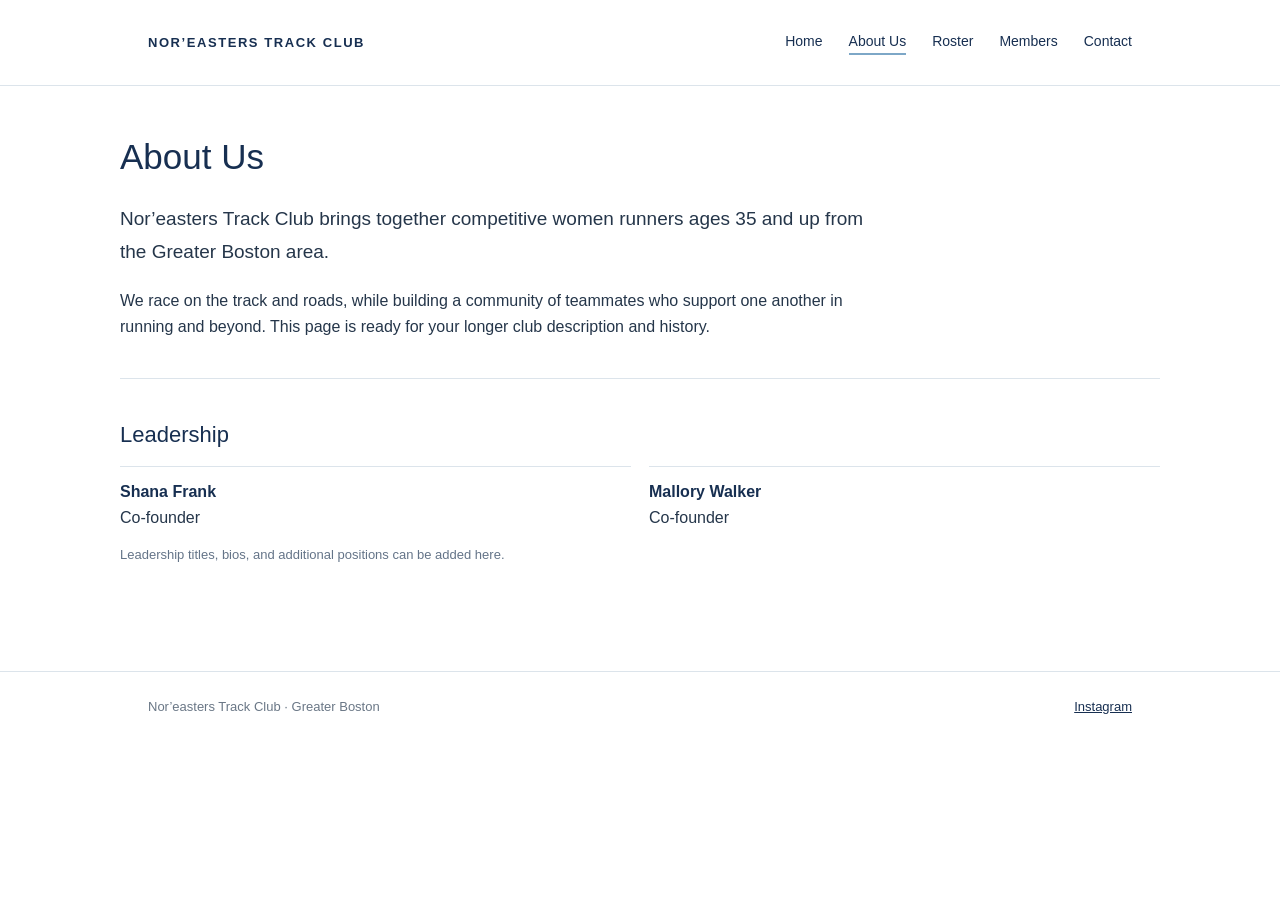
==== about.html @ d10325d3 "Add files via upload" ====
<!doctype html><html lang="en"><head><meta charset="utf-8"><meta name="viewport" content="width=device-width, initial-scale=1"><title>About Us | Nor’easters Track Club</title><link rel="stylesheet" href="assets/style.css"></head><body><header class="header"><div class="wrap nav"><a class="brand" href="index.html">NOR’EASTERS TRACK CLUB</a><nav class="links"><a href="index.html" >Home</a><a href="about.html" aria-current=page>About Us</a><a href="roster.html" >Roster</a><a href="members.html" >Members</a><a href="contact.html" >Contact</a></nav></div></header><main><section class="wrap section"><h1>About Us</h1><p class="lead">Nor’easters Track Club brings together competitive women runners ages 35 and up from the Greater Boston area.</p><p>We race on the track and roads, while building a community of teammates who support one another in running and beyond. This page is ready for your longer club description and history.</p><hr class="rule"><h2>Leadership</h2><div class="leadership"><div class="leader"><strong>Shana Frank</strong>Co-founder</div><div class="leader"><strong>Mallory Walker</strong>Co-founder</div></div><p class="note">Leadership titles, bios, and additional positions can be added here.</p></section></main><footer><div class="wrap footer"><span>Nor’easters Track Club · Greater Boston</span><a href="https://www.instagram.com/noreasterstrackclub/">Instagram</a></div></footer><script src="assets/main.js"></script></body></html>
---- assets/style.css ----
:root{--navy:#172f51;--blue:#7da7c7;--ink:#25364a;--line:#dce4eb}*{box-sizing:border-box}body{margin:0;font:16px/1.65 Arial,Helvetica,sans-serif;color:var(--ink);background:white}a{color:var(--navy)}.wrap{max-width:1040px;margin:auto;padding:0 28px}.header{border-bottom:1px solid var(--line);background:#fff}.nav{display:flex;justify-content:space-between;align-items:center;gap:25px;min-height:85px}.brand{font-weight:700;letter-spacing:.12em;text-decoration:none;font-size:13px}.links{display:flex;gap:26px;flex-wrap:wrap}.links a{text-decoration:none;font-size:14px}.links a[aria-current]{border-bottom:2px solid var(--blue)}main{min-height:65vh}.home-logo{display:block;width:min(650px,100%);margin:60px auto 48px}.section{padding:50px 0 75px}.section.narrow{max-width:780px}.section h1{font-size:35px;line-height:1.2;font-weight:500;color:var(--navy);margin:0 0 24px}.section h2{font-size:22px;color:var(--navy);font-weight:500;margin:38px 0 12px}.section p{max-width:760px}.lead{font-size:19px;line-height:1.75}.rule{border:0;border-top:1px solid var(--line);margin:38px 0}.button{display:inline-block;padding:10px 20px;border:1px solid var(--navy);background:var(--navy);color:white;text-decoration:none;font-size:14px;cursor:pointer}.button:hover{background:#294c78}.roster{display:grid;grid-template-columns:repeat(3,1fr);gap:30px;margin-top:35px}.person{border:1px solid var(--line);padding:0 0 18px}.portrait{aspect-ratio:4/4.3;background:#edf2f6;display:grid;place-items:center;color:#73869a;font-size:13px;letter-spacing:.08em}.portrait img{width:100%;height:100%;object-fit:cover}.person h2{margin:16px 18px 4px;font-size:19px}.person p{margin:0 18px;font-size:14px}.leadership{display:grid;grid-template-columns:repeat(2,1fr);gap:18px}.leader{border-top:1px solid var(--line);padding-top:12px}.leader strong{display:block;color:var(--navy)}.note{color:#647488;font-size:13px}.field{display:block;margin:0 0 18px;font-size:14px}.field input,.field textarea{display:block;margin-top:5px;padding:11px;width:100%;border:1px solid #bdcbd6;font:inherit;border-radius:0}.field textarea{min-height:140px}footer{border-top:1px solid var(--line);padding:24px 0;color:#6a7786;font-size:13px}.footer{display:flex;justify-content:space-between;gap:16px}.member-panel{padding:24px;border:1px solid var(--line);background:#f6f9fb} @media(max-width:700px){.nav{display:block;padding-top:18px;padding-bottom:16px}.links{gap:12px 19px;margin-top:14px}.roster{grid-template-columns:repeat(2,1fr)}.leadership{grid-template-columns:1fr}.home-logo{margin:38px auto}.section{padding:35px 0 55px}}@media(max-width:440px){.roster{grid-template-columns:1fr}}
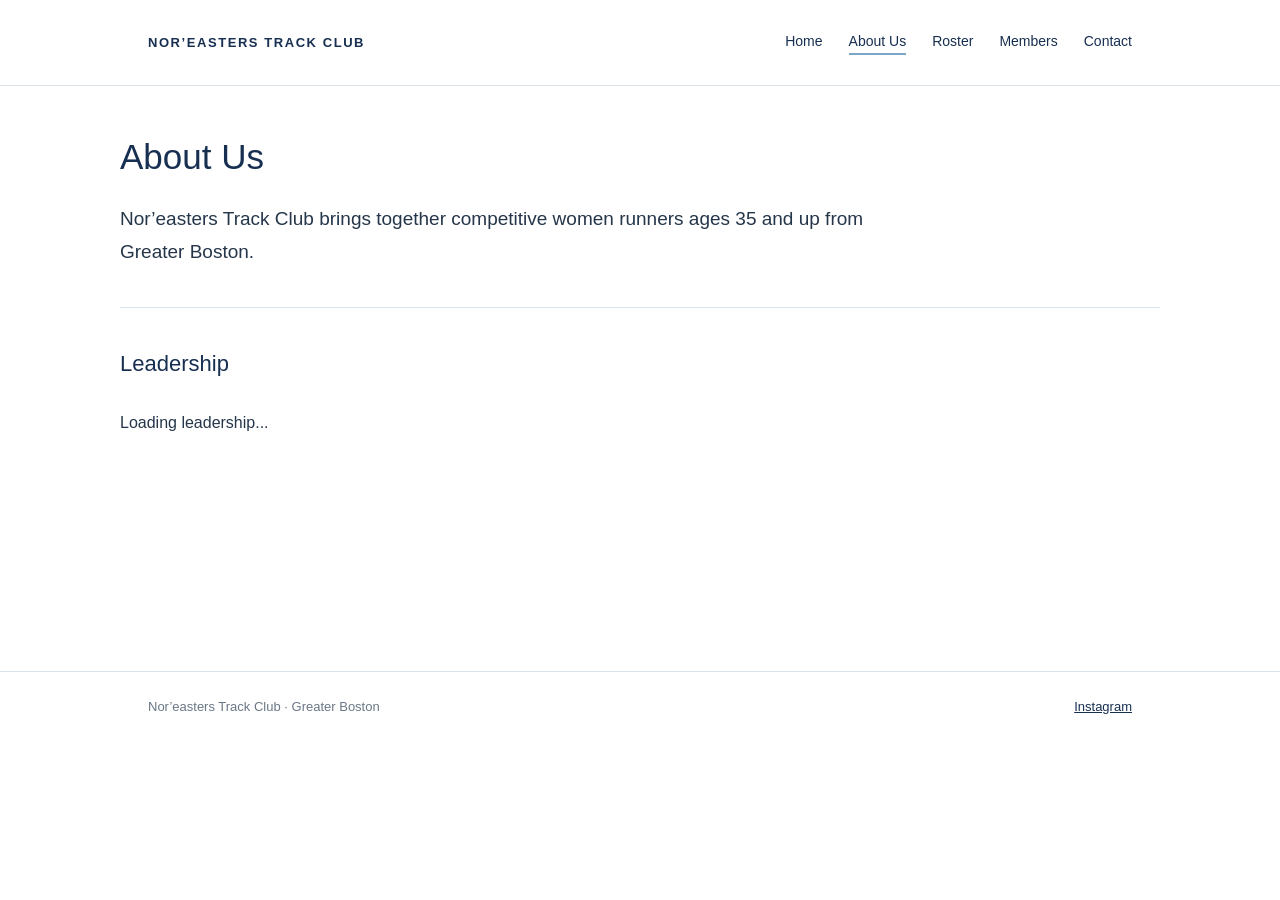
==== commit 08db631d: "Refactor about.html for improved structure and IDs Updated the About Us page structure and added IDs" ====
--- a/about.html
+++ b/about.html
@@ -1 +1,56 @@
-<!doctype html><html lang="en"><head><meta charset="utf-8"><meta name="viewport" content="width=device-width, initial-scale=1"><title>About Us | Nor’easters Track Club</title><link rel="stylesheet" href="assets/style.css"></head><body><header class="header"><div class="wrap nav"><a class="brand" href="index.html">NOR’EASTERS TRACK CLUB</a><nav class="links"><a href="index.html" >Home</a><a href="about.html" aria-current=page>About Us</a><a href="roster.html" >Roster</a><a href="members.html" >Members</a><a href="contact.html" >Contact</a></nav></div></header><main><section class="wrap section"><h1>About Us</h1><p class="lead">Nor’easters Track Club brings together competitive women runners ages 35 and up from the Greater Boston area.</p><p>We race on the track and roads, while building a community of teammates who support one another in running and beyond. This page is ready for your longer club description and history.</p><hr class="rule"><h2>Leadership</h2><div class="leadership"><div class="leader"><strong>Shana Frank</strong>Co-founder</div><div class="leader"><strong>Mallory Walker</strong>Co-founder</div></div><p class="note">Leadership titles, bios, and additional positions can be added here.</p></section></main><footer><div class="wrap footer"><span>Nor’easters Track Club · Greater Boston</span><a href="https://www.instagram.com/noreasterstrackclub/">Instagram</a></div></footer><script src="assets/main.js"></script></body></html>+
+<!doctype html>
+<html lang="en">
+<head>
+  <meta charset="utf-8">
+  <meta name="viewport" content="width=device-width, initial-scale=1">
+  <title>About Us | Nor’easters Track Club</title>
+  <link rel="stylesheet" href="assets/style.css">
+</head>
+
+<body>
+  <header class="header">
+    <div class="wrap nav">
+      <a class="brand" href="index.html">NOR’EASTERS TRACK CLUB</a>
+      <nav class="links">
+        <a href="index.html">Home</a>
+        <a href="about.html" aria-current="page">About Us</a>
+        <a href="roster.html">Roster</a>
+        <a href="members.html">Members</a>
+        <a href="contact.html">Contact</a>
+      </nav>
+    </div>
+  </header>
+
+  <main>
+    <section class="wrap section">
+      <h1 id="about-heading">About Us</h1>
+
+      <p class="lead" id="about-introduction">
+        Nor’easters Track Club brings together competitive
+        women runners ages 35 and up from Greater Boston.
+      </p>
+
+      <p id="about-description"></p>
+
+      <hr class="rule">
+
+      <h2>Leadership</h2>
+      <div class="leadership" id="leadership">
+        <p>Loading leadership...</p>
+      </div>
+    </section>
+  </main>
+
+  <footer>
+    <div class="wrap footer">
+      <span>Nor’easters Track Club · Greater Boston</span>
+      <a href="https://www.instagram.com/noreasterstrackclub/">
+        Instagram
+      </a>
+    </div>
+  </footer>
+
+  <script src="assets/main.js"></script>
+</body>
+</html>
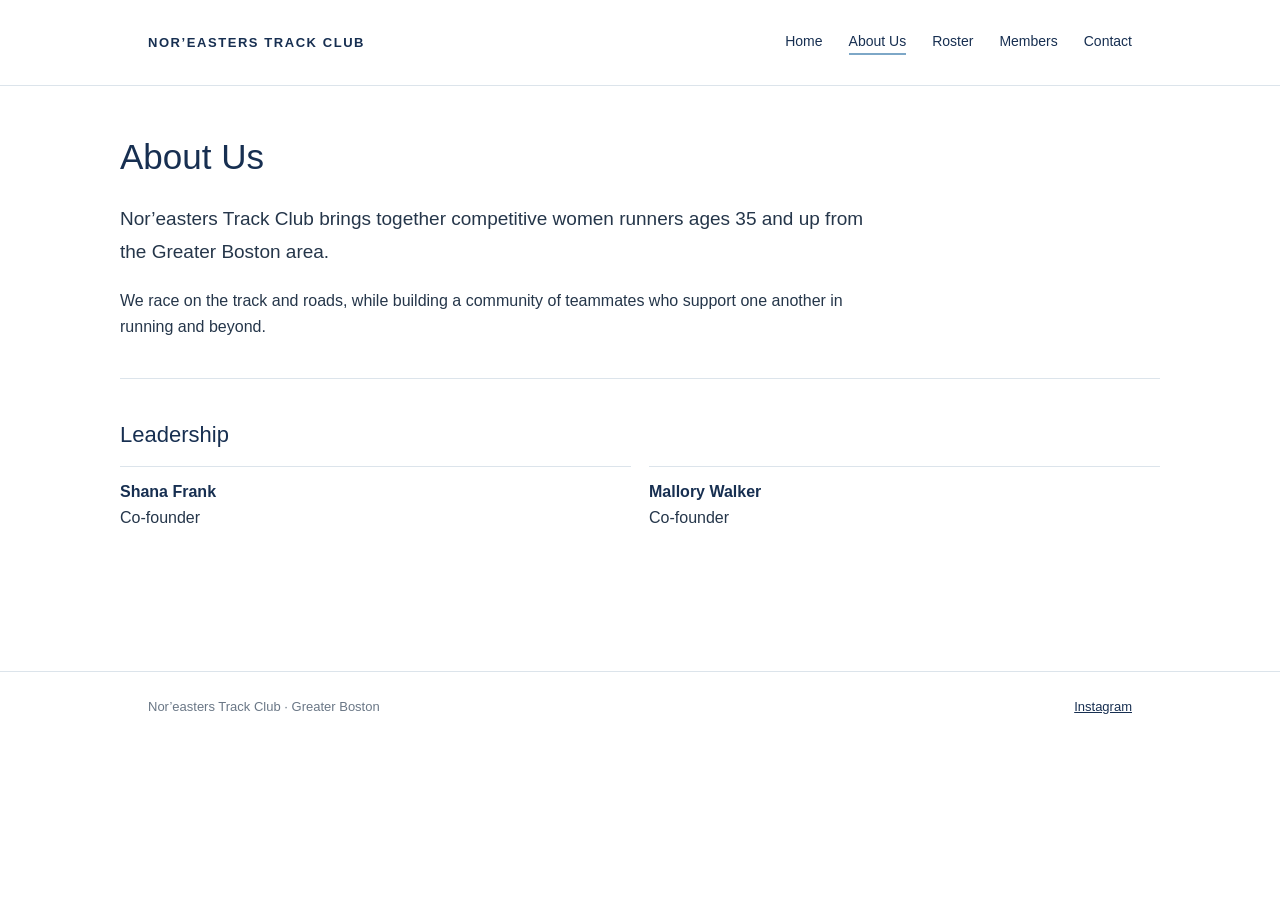
==== commit 7334a10e: "Update Members link to point to team-login.html" ====
--- a/about.html
+++ b/about.html
@@ -16,7 +16,7 @@
         <a href="index.html">Home</a>
         <a href="about.html" aria-current="page">About Us</a>
         <a href="roster.html">Roster</a>
-        <a href="members.html">Members</a>
+        <a href="team-login.html">Members</a>
         <a href="contact.html">Contact</a>
       </nav>
     </div>
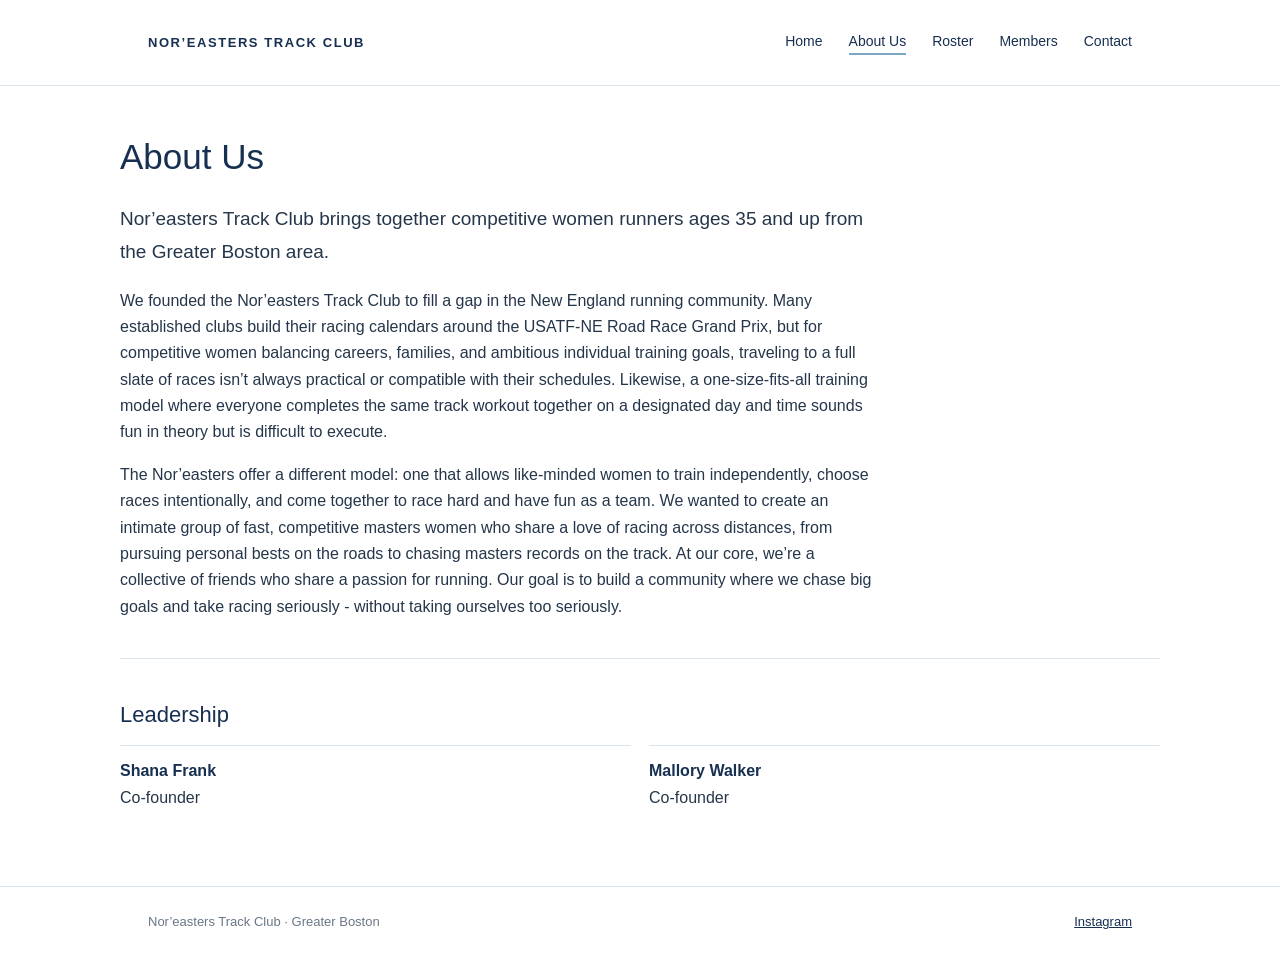
==== commit d742563a: "Change paragraph to div for about description" ====
--- a/about.html
+++ b/about.html
@@ -31,7 +31,7 @@
         women runners ages 35 and up from Greater Boston.
       </p>
 
-      <p id="about-description"></p>
+      <div id="about-description"></div>
 
       <hr class="rule">
 
--- a/assets/style.css
+++ b/assets/style.css
@@ -1 +1,3 @@
-:root{--navy:#172f51;--blue:#7da7c7;--ink:#25364a;--line:#dce4eb}*{box-sizing:border-box}body{margin:0;font:16px/1.65 Arial,Helvetica,sans-serif;color:var(--ink);background:white}a{color:var(--navy)}.wrap{max-width:1040px;margin:auto;padding:0 28px}.header{border-bottom:1px solid var(--line);background:#fff}.nav{display:flex;justify-content:space-between;align-items:center;gap:25px;min-height:85px}.brand{font-weight:700;letter-spacing:.12em;text-decoration:none;font-size:13px}.links{display:flex;gap:26px;flex-wrap:wrap}.links a{text-decoration:none;font-size:14px}.links a[aria-current]{border-bottom:2px solid var(--blue)}main{min-height:65vh}.home-logo{display:block;width:min(650px,100%);margin:60px auto 48px}.section{padding:50px 0 75px}.section.narrow{max-width:780px}.section h1{font-size:35px;line-height:1.2;font-weight:500;color:var(--navy);margin:0 0 24px}.section h2{font-size:22px;color:var(--navy);font-weight:500;margin:38px 0 12px}.section p{max-width:760px}.lead{font-size:19px;line-height:1.75}.rule{border:0;border-top:1px solid var(--line);margin:38px 0}.button{display:inline-block;padding:10px 20px;border:1px solid var(--navy);background:var(--navy);color:white;text-decoration:none;font-size:14px;cursor:pointer}.button:hover{background:#294c78}.roster{display:grid;grid-template-columns:repeat(3,1fr);gap:30px;margin-top:35px}.person{border:1px solid var(--line);padding:0 0 18px}.portrait{aspect-ratio:4/4.3;background:#edf2f6;display:grid;place-items:center;color:#73869a;font-size:13px;letter-spacing:.08em}.portrait img{width:100%;height:100%;object-fit:cover}.person h2{margin:16px 18px 4px;font-size:19px}.person p{margin:0 18px;font-size:14px}.leadership{display:grid;grid-template-columns:repeat(2,1fr);gap:18px}.leader{border-top:1px solid var(--line);padding-top:12px}.leader strong{display:block;color:var(--navy)}.note{color:#647488;font-size:13px}.field{display:block;margin:0 0 18px;font-size:14px}.field input,.field textarea{display:block;margin-top:5px;padding:11px;width:100%;border:1px solid #bdcbd6;font:inherit;border-radius:0}.field textarea{min-height:140px}footer{border-top:1px solid var(--line);padding:24px 0;color:#6a7786;font-size:13px}.footer{display:flex;justify-content:space-between;gap:16px}.member-panel{padding:24px;border:1px solid var(--line);background:#f6f9fb} @media(max-width:700px){.nav{display:block;padding-top:18px;padding-bottom:16px}.links{gap:12px 19px;margin-top:14px}.roster{grid-template-columns:repeat(2,1fr)}.leadership{grid-template-columns:1fr}.home-logo{margin:38px auto}.section{padding:35px 0 55px}}@media(max-width:440px){.roster{grid-template-columns:1fr}}
+:root{--navy:#172f51;--blue:#7da7c7;--ink:#25364a;--line:#dce4eb}*{box-sizing:border-box}body{margin:0;font:16px/1.65 Arial,Helvetica,sans-serif;color:var(--ink);background:white}a{color:var(--navy)}.wrap{max-width:1040px;margin:auto;padding:0 28px}.header{border-bottom:1px solid var(--line);background:#fff}.nav{display:flex;justify-content:space-between;align-items:center;gap:25px;min-height:85px}.brand{font-weight:700;letter-spacing:.12em;text-decoration:none;font-size:13px}.links{display:flex;gap:26px;flex-wrap:wrap}.links a{text-decoration:none;font-size:14px}.links a[aria-current]{border-bottom:2px solid var(--blue)}main{min-height:65vh}.home-logo{display:block;width:min(650px,100%);margin:60px auto 48px}.section{padding:50px 0 75px}.section.narrow{max-width:780px}.section h1{font-size:35px;line-height:1.2;font-weight:500;color:var(--navy);margin:0 0 24px}.section h2{font-size:22px;color:var(--navy);font-weight:500;margin:38px 0 12px}.section p{max-width:760px}.lead{font-size:19px;line-height:1.75}.rule{border:0;border-top:1px solid var(--line);margin:38px 0}.button{display:inline-block;padding:10px 20px;border:1px solid var(--navy);background:var(--navy);color:white;text-decoration:none;font-size:14px;cursor:pointer}.button:hover{background:#294c78}.roster{display:grid;grid-template-columns:repeat(3,1fr);gap:30px;margin-top:35px}.person{border:1px solid var(--line);padding:0 0 18px}.portrait{aspect-ratio:4/4.3;background:#edf2f6;display:grid;place-items:center;color:#73869a;font-size:13px;letter-spacing:.08em}.portrait img{width:100%;height:100%;object-fit:cover}.person h2{margin:16px 18px 4px;font-size:19px}.person p{margin:0 18px;font-size:14px}.leadership{display:grid;grid-template-columns:repeat(2,1fr);gap:18px}.leader{border-top:1px solid var(--line);padding-top:12px}.leader strong{display:block;color:var(--navy)}.note{color:#647488;font-size:13px}.field{display:block;margin:0 0 18px;font-size:14px}.field input,.field textarea{display:block;margin-top:5px;padding:11px;width:100%;border:1px solid #bdcbd6;font:inherit;border-radius:0}.field textarea{min-height:140px}footer{border-top:1px solid var(--line);padding:24px 0;color:#6a7786;font-size:13px}.footer{display:flex;justify-content:space-between;gap:16px}.member-panel{padding:24px;border:1px solid var(--line);background:#f6f9fb} @media(max-width:700px){.nav{display:block;padding-top:18px;padding-bottom:16px}.links{gap:12px 19px;margin-top:14px}.roster{grid-template-columns:repeat(2,1fr)}.leadership{grid-template-columns:1fr}.home-logo{margin:38px auto}.section{padding:35px 0 55px}}@media(max-width:440px){.roster{grid-template-columns:1fr}} #about-description {
+  white-space: pre-line;
+}
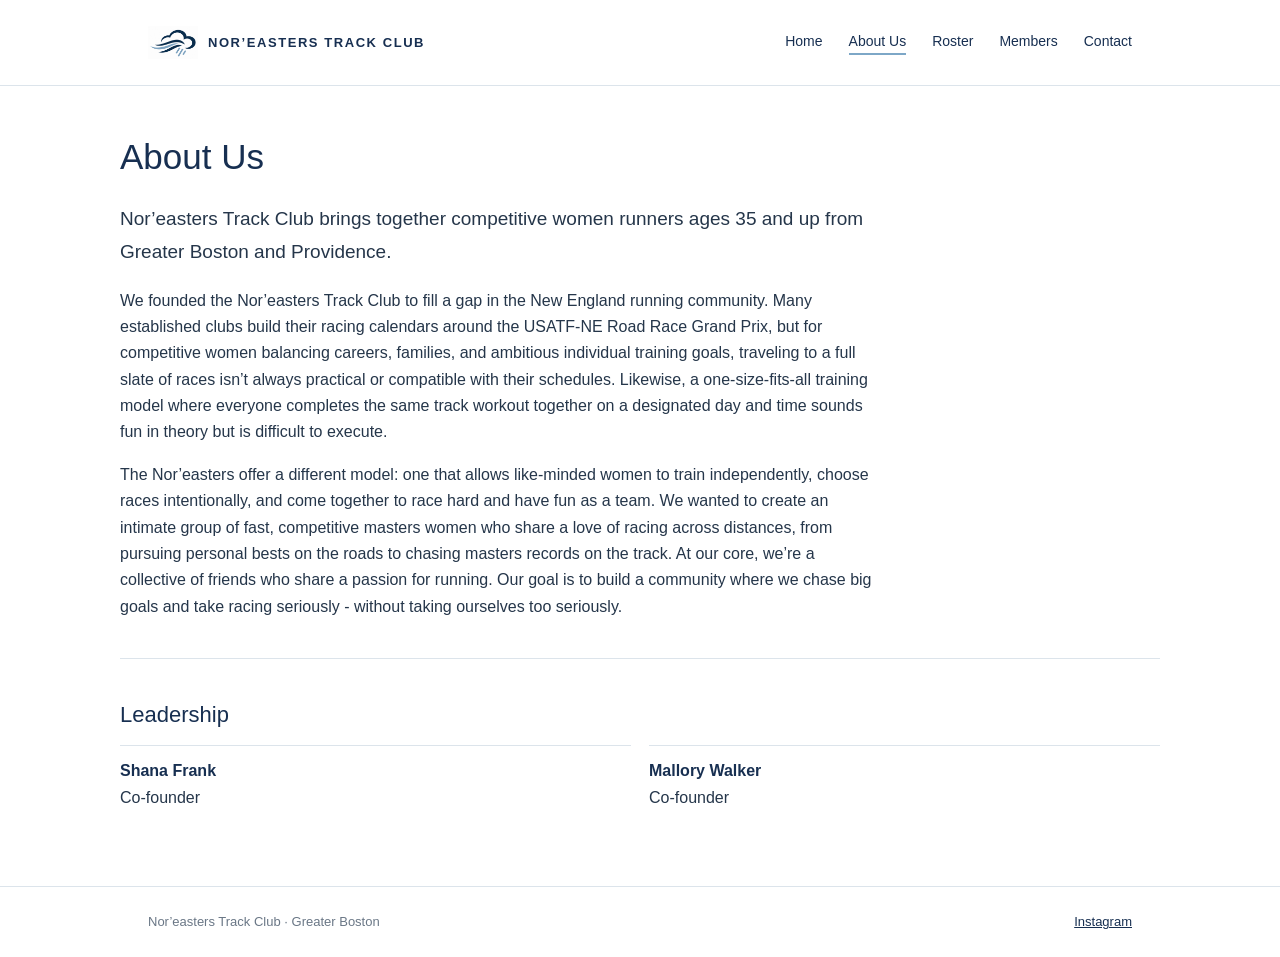
==== commit 5eabc657: "Update header with logo and brand name" ====
--- a/about.html
+++ b/about.html
@@ -11,7 +11,14 @@
 <body>
   <header class="header">
     <div class="wrap nav">
-      <a class="brand" href="index.html">NOR’EASTERS TRACK CLUB</a>
+ 
+<a class="brand" href="index.html">
+  <img src="assets/noreasters_raincloud_only.jpg"
+       alt="Nor’easters cloud"
+       class="header-logo">
+  <span>NOR’EASTERS TRACK CLUB</span>
+</a>
+
       <nav class="links">
         <a href="index.html">Home</a>
         <a href="about.html" aria-current="page">About Us</a>
--- a/assets/style.css
+++ b/assets/style.css
@@ -1,3 +1,24 @@
 :root{--navy:#172f51;--blue:#7da7c7;--ink:#25364a;--line:#dce4eb}*{box-sizing:border-box}body{margin:0;font:16px/1.65 Arial,Helvetica,sans-serif;color:var(--ink);background:white}a{color:var(--navy)}.wrap{max-width:1040px;margin:auto;padding:0 28px}.header{border-bottom:1px solid var(--line);background:#fff}.nav{display:flex;justify-content:space-between;align-items:center;gap:25px;min-height:85px}.brand{font-weight:700;letter-spacing:.12em;text-decoration:none;font-size:13px}.links{display:flex;gap:26px;flex-wrap:wrap}.links a{text-decoration:none;font-size:14px}.links a[aria-current]{border-bottom:2px solid var(--blue)}main{min-height:65vh}.home-logo{display:block;width:min(650px,100%);margin:60px auto 48px}.section{padding:50px 0 75px}.section.narrow{max-width:780px}.section h1{font-size:35px;line-height:1.2;font-weight:500;color:var(--navy);margin:0 0 24px}.section h2{font-size:22px;color:var(--navy);font-weight:500;margin:38px 0 12px}.section p{max-width:760px}.lead{font-size:19px;line-height:1.75}.rule{border:0;border-top:1px solid var(--line);margin:38px 0}.button{display:inline-block;padding:10px 20px;border:1px solid var(--navy);background:var(--navy);color:white;text-decoration:none;font-size:14px;cursor:pointer}.button:hover{background:#294c78}.roster{display:grid;grid-template-columns:repeat(3,1fr);gap:30px;margin-top:35px}.person{border:1px solid var(--line);padding:0 0 18px}.portrait{aspect-ratio:4/4.3;background:#edf2f6;display:grid;place-items:center;color:#73869a;font-size:13px;letter-spacing:.08em}.portrait img{width:100%;height:100%;object-fit:cover}.person h2{margin:16px 18px 4px;font-size:19px}.person p{margin:0 18px;font-size:14px}.leadership{display:grid;grid-template-columns:repeat(2,1fr);gap:18px}.leader{border-top:1px solid var(--line);padding-top:12px}.leader strong{display:block;color:var(--navy)}.note{color:#647488;font-size:13px}.field{display:block;margin:0 0 18px;font-size:14px}.field input,.field textarea{display:block;margin-top:5px;padding:11px;width:100%;border:1px solid #bdcbd6;font:inherit;border-radius:0}.field textarea{min-height:140px}footer{border-top:1px solid var(--line);padding:24px 0;color:#6a7786;font-size:13px}.footer{display:flex;justify-content:space-between;gap:16px}.member-panel{padding:24px;border:1px solid var(--line);background:#f6f9fb} @media(max-width:700px){.nav{display:block;padding-top:18px;padding-bottom:16px}.links{gap:12px 19px;margin-top:14px}.roster{grid-template-columns:repeat(2,1fr)}.leadership{grid-template-columns:1fr}.home-logo{margin:38px auto}.section{padding:35px 0 55px}}@media(max-width:440px){.roster{grid-template-columns:1fr}} #about-description {
   white-space: pre-line;
 }
+#about-description {
+  max-width: 760px;
+}
+.header-logo {
+  width: 50px;
+  height: auto;
+  display: block;
+}
+
+.brand {
+  display: flex;
+  align-items: center;
+  gap: 10px;
+}
+
+.header-logo {
+  width: 50px;
+  height: auto;
+  display: block;
+  flex-shrink: 0;
+}
